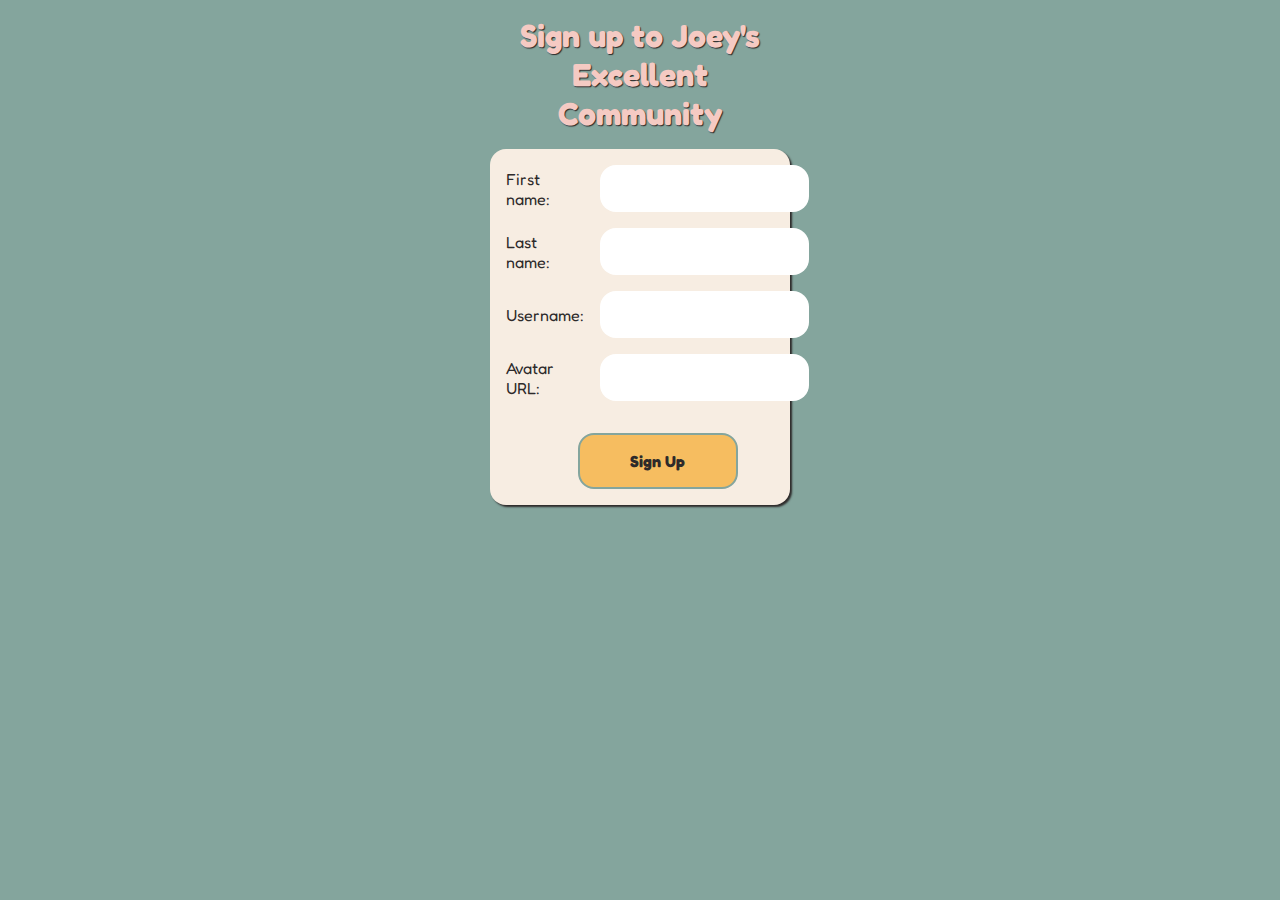
==== account-creation/index.html @ 7e9823db "adds account creation exercise" ====
<!DOCTYPE html>
<html lang="en">
<head>
  <meta charset="UTF-8">
  <meta http-equiv="X-UA-Compatible" content="IE=edge">
  <meta name="viewport" content="width=device-width, initial-scale=1.0">
  <link rel="stylesheet" href="./index.css" />
  <title>Joey's Account Creator</title>
</head>
<body>
  <header>
    <h1>Sign up to Joey's Excellent Community</h1>
  </header>
  <main>
    <form action="./welcome.html" id="signupForm" method="GET">
      <label for="firstName">First name:</label>
      <input
        type="text"
        id="firstName"
        class="form-input"
        name="firstName"
        required
      />

      <label for="lastName">Last name:</label>
      <input
        type="text"
        id="lastName"
        class="form-input"
        name="lastName"
        required
      />

      <label for="username">Username:</label>
      <input
        type="text"
        id="username"
        class="form-input"
        name="username"
        required
      />

      <label for="avatarUrl">Avatar URL:</label>
      <input
        type="text"
        class="form-input"
        id="avatarUrl"
        name="avatarUrl"
      />

      <p id="errorMessage" aria-live="assertive"></p>

      <button type="submit">Sign Up</button>
    </form>
  </main>
  <script src="./index.js" />
</body>
</html>
---- account-creation/index.css ----
@import url('https://fonts.googleapis.com/css2?family=Fredoka:wght@400;700&display=swap');

* {
  margin: 0;
  padding: 0;
  box-sizing: border-box;
}

body {
  background-color: #84A59D;
  color: #2d2a2a;
  display: grid;
  align-items: center;
  font-size: 16px;
  font-family: 'Fredoka', sans-serif;
  font-weight: 400;
}

header {
  width: 300px;
  margin: 0 auto;
  text-align: center;
  padding: 1rem 0;
}

main {
  width: 300px;
  margin: 0 auto;
}

h1 {
  font-family: 'Fredoka', sans-serif;
  font-weight: 700;
  color: #F5CAC3;
  text-shadow: 1px 1px 1px #2d2a2a;
}

form {
  display: grid;
  grid-template-columns: repeat(2, 1fr);
  align-items: center;
  gap: 16px;
  min-width: 100%;
  background-color: #F7EDE2;
  padding: 1rem;
  border-radius: 1rem;
  box-shadow: 2px 2px 2px #2d2a2a;
}

input {
  padding: 1rem;
  border-radius: 1rem;
  border: none;
}

p#errorMessage {
  color: #F28482;
  background-color: #F7EDE2;
  text-align: center;
  grid-column: 1 / 3;
  margin: 0;
  padding: 0;
}

button {
  background-color: #F6BD60;
  padding: 1rem;
  border-radius: 1rem;
  font-size: 16px;
  font-family: 'Fredoka', sans-serif;
  font-weight: 700;
  color: #2d2a2a;
  border: solid 2px #84A59D;
  cursor: pointer;
  grid-column: 1 / 3;
  width: 10rem;
  margin: 0 auto;
}

button:hover {
  padding: calc(1rem - 2px);
  border: solid 4px #84A59D;
}

section {
  background-color: #F7EDE2;
  min-width: 100%;
  padding: 1rem;
  border-radius: 132px;
  box-shadow: 2px 2px 2px #2d2a2a;
  display: flex;
  flex-flow: row nowrap;
  align-items: center;
  gap: 1rem;
}

img#user-avatar {
  height: 4rem;
  width: 4rem;
  border-radius: 50%;
}
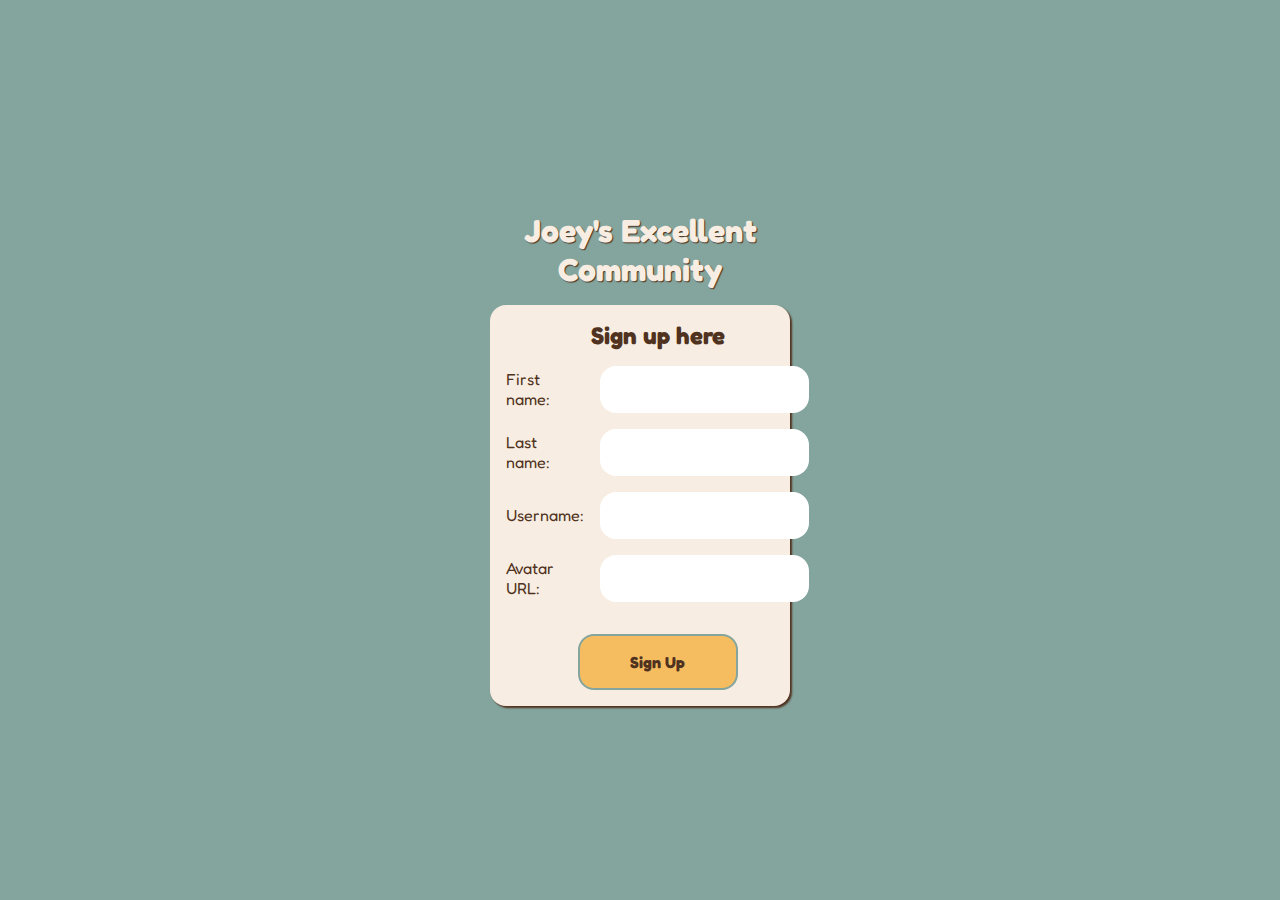
==== commit 3eece6e3: "adds business card generator, updates account creation" ====
--- a/account-creation/index.html
+++ b/account-creation/index.html
@@ -5,20 +5,23 @@
   <meta http-equiv="X-UA-Compatible" content="IE=edge">
   <meta name="viewport" content="width=device-width, initial-scale=1.0">
   <link rel="stylesheet" href="./index.css" />
-  <title>Joey's Account Creator</title>
+  <title>Sign up: Joey's Excellent Community</title>
 </head>
 <body>
   <header>
-    <h1>Sign up to Joey's Excellent Community</h1>
+    <h1>Joey's Excellent Community</h1>
   </header>
   <main>
+
     <form action="./welcome.html" id="signupForm" method="GET">
+      <h2>Sign up here</h2>
       <label for="firstName">First name:</label>
       <input
         type="text"
         id="firstName"
         class="form-input"
         name="firstName"
+        autocomplete="off"
         required
       />
 
@@ -28,6 +31,7 @@
         id="lastName"
         class="form-input"
         name="lastName"
+        autocomplete="off"
         required
       />
 
@@ -37,6 +41,7 @@
         id="username"
         class="form-input"
         name="username"
+        autocomplete="off"
         required
       />
 
@@ -46,6 +51,7 @@
         class="form-input"
         id="avatarUrl"
         name="avatarUrl"
+        autocomplete="off"
       />
 
       <p id="errorMessage" aria-live="assertive"></p>
--- a/account-creation/index.css
+++ b/account-creation/index.css
@@ -8,12 +8,15 @@
 
 body {
   background-color: #84A59D;
-  color: #2d2a2a;
-  display: grid;
+  color: #503220;
+  display: flex;
+  flex-flow: column nowrap;
+  justify-content: center;
   align-items: center;
   font-size: 16px;
   font-family: 'Fredoka', sans-serif;
   font-weight: 400;
+  height: 100vh;
 }
 
 header {
@@ -31,8 +34,8 @@
 h1 {
   font-family: 'Fredoka', sans-serif;
   font-weight: 700;
-  color: #F5CAC3;
-  text-shadow: 1px 1px 1px #2d2a2a;
+  color: #F7EDE2;
+  text-shadow: 1px 1px 1px #503220;
 }
 
 form {
@@ -44,7 +47,12 @@
   background-color: #F7EDE2;
   padding: 1rem;
   border-radius: 1rem;
-  box-shadow: 2px 2px 2px #2d2a2a;
+  box-shadow: 2px 2px 2px #503220;
+}
+
+form h2 {
+  grid-column: 1 / 3;
+  text-align: center;
 }
 
 input {
@@ -69,7 +77,7 @@
   font-size: 16px;
   font-family: 'Fredoka', sans-serif;
   font-weight: 700;
-  color: #2d2a2a;
+  color: #503220;
   border: solid 2px #84A59D;
   cursor: pointer;
   grid-column: 1 / 3;
@@ -82,12 +90,17 @@
   border: solid 4px #84A59D;
 }
 
+p.welcome{
+  padding: 1rem;
+  text-align: center;
+}
+
 section {
   background-color: #F7EDE2;
   min-width: 100%;
   padding: 1rem;
   border-radius: 132px;
-  box-shadow: 2px 2px 2px #2d2a2a;
+  box-shadow: 2px 2px 2px #503220;
   display: flex;
   flex-flow: row nowrap;
   align-items: center;
@@ -98,4 +111,5 @@
   height: 4rem;
   width: 4rem;
   border-radius: 50%;
+  object-fit: cover;
 }
